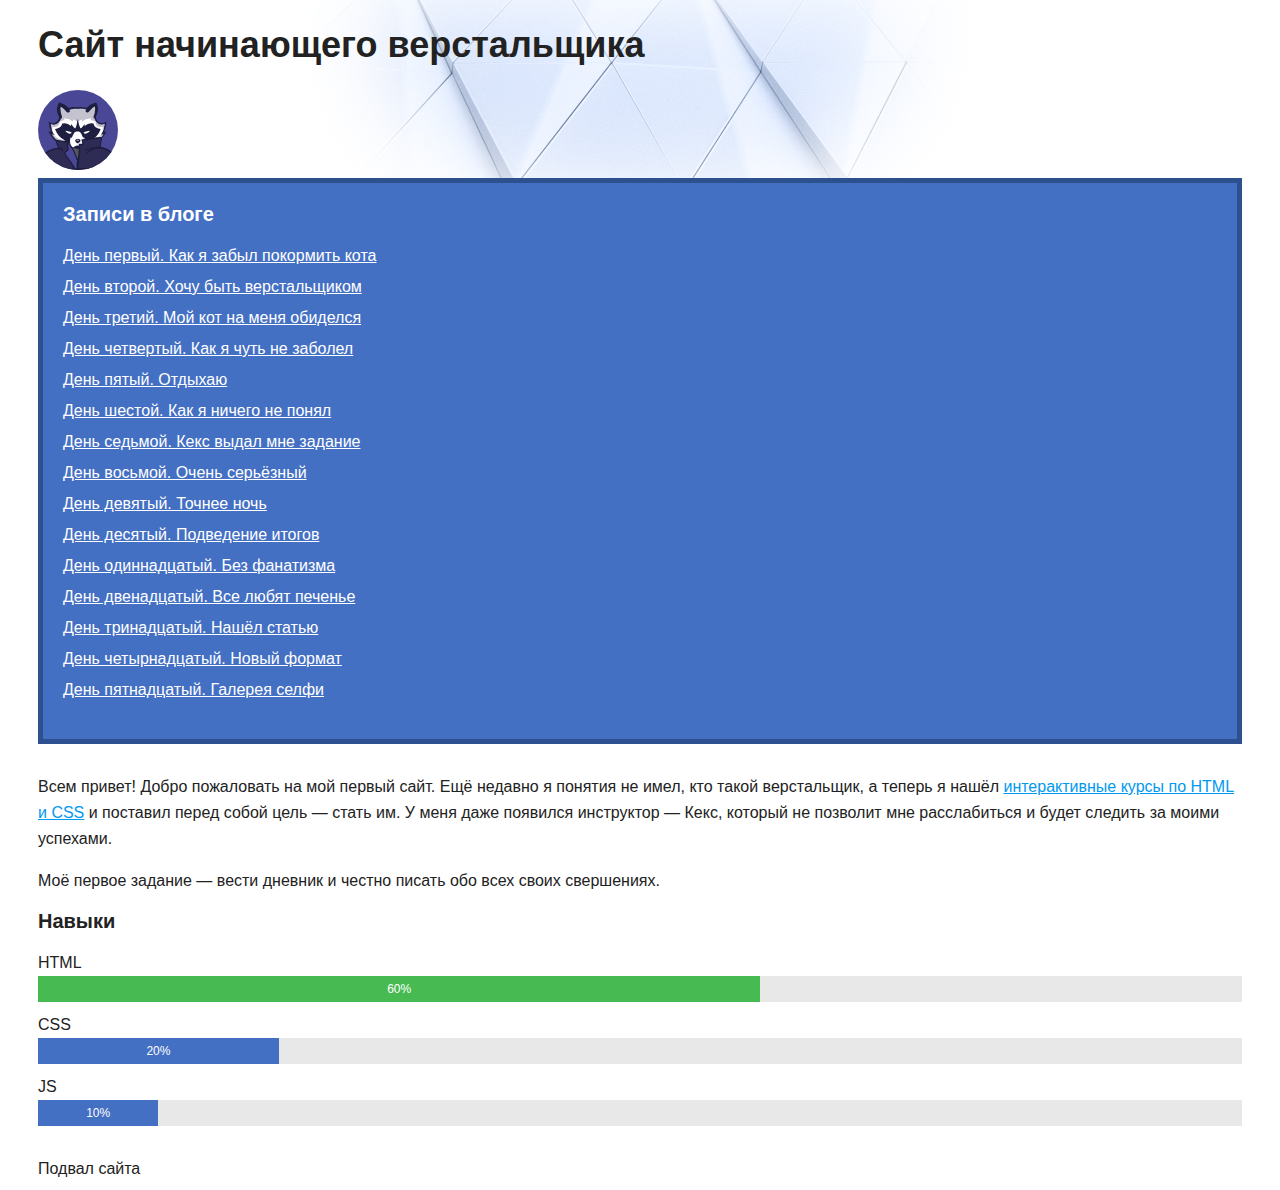
==== source/project-blog/index.html @ 9a3c23ab "[edit]: update project-blog, squeeze images" ====
<!DOCTYPE html>
<html lang="ru">
  <head>
    <meta charset="utf-8">
    <title>Сайт начинающего верстальщика</title>
    <link rel="stylesheet" href="style.css">
  </head>
  <body>
    <header>
      <h1>Сайт начинающего верстальщика</h1>
    </header>
    <main>
      <img class="avatar" src="img/raccoon.svg" width="80" height="80" alt="Аватарка">
      <nav class="blog-navigation">
        <h2>Записи в блоге</h2>
        <ul>
          <li><a href="day-1.html">День первый. Как я забыл покормить кота</a></li>
          <li><a href="day-2.html">День второй. Хочу быть верстальщиком</a></li>
          <li><a href="day-3.html">День третий. Мой кот на меня обиделся</a></li>
          <li><a href="day-4.html">День четвертый. Как я чуть не заболел</a></li>
          <li><a href="day-5.html">День пятый. Отдыхаю</a></li>
          <li><a href="day-6.html">День шестой. Как я ничего не понял</a></li>
          <li><a href="day-7.html">День седьмой. Кекс выдал мне задание</a></li>
          <li><a href="day-8.html">День восьмой. Очень серьёзный</a></li>
          <li><a href="day-9.html">День девятый. Точнее ночь</a></li>
          <li><a href="day-10.html">День десятый. Подведение итогов</a></li>
          <li><a href="day-11.html">День одиннадцатый. Без фанатизма</a></li>
          <li><a href="day-12.html">День двенадцатый. Все любят печенье</a></li>
          <li><a href="day-13.html">День тринадцатый. Нашёл статью</a></li>
          <li><a href="day-14.html">День четырнадцатый. Новый формат</a></li>
          <li><a href="day-15.html">День пятнадцатый. Галерея селфи</a></li>
        </ul>
      </nav>
      <section>
        <p>Всем привет! Добро пожаловать на мой первый сайт. Ещё недавно я понятия не имел, кто такой верстальщик, а теперь я нашёл <a href="https://htmlacademy.ru/courses">интерактивные курсы по HTML и CSS</a> и поставил перед собой цель — стать им. У меня даже появился инструктор — Кекс, который не позволит мне расслабиться и будет следить за моими успехами.</p>
        <p>Моё первое задание — вести дневник и честно писать обо всех своих свершениях.</p>
      </section>
      <section>
        <h2>Навыки</h2>
        <dl class="skills">
          <dt>HTML</dt>
          <dd><div class="skills-level skills-level-ok" style="width: 60%;">60%</div></dd>
          <dt>CSS</dt>
          <dd><div class="skills-level" style="width: 20%;">20%</div></dd>
          <dt>JS</dt>
          <dd><div class="skills-level" style="width: 10%;">10%</div></dd>
        </dl>
      </section>
    </main>
    <footer>
      Подвал сайта
    </footer>
  </body>
</html>
---- source/project-blog/style.css ----
body {
  padding: 0 30px;
  font-size: 16px;
  line-height: 26px;
  font-family: "Arial", sans-serif;
  color: #222222;

  background: #ffffff url("img/bg-page.png") no-repeat top center;
}

h1 {
  font-size: 36px;
  line-height: normal;
}

h2 {
  font-size: 20px;
  line-height: normal;
}

aside {
  margin: 20px 0;
  color: #c4c4c4;
}

pre,
code {
  font-family: "Courier New", "Courier", monospace;
  color: #6a2cce;
}

pre {
  line-height: normal;
}

blockquote {
  padding-left: 14px;
  border-left: 2px solid #6a2cce;

  color: #6a2cce;
}

cite {
  color: #222222;
}

time {
  color: #6a2cce;
}

a[href] {
  color: #0099ef;
  text-decoration: underline;
}

.avatar {
  border-radius: 50%;
}

.blog-navigation {
  margin-bottom: 30px;
  padding: 20px;

  background-color: #4470c4;
  border: 5px solid #2d508f;

  color: #ffffff;
}

.blog-navigation h2 {
  margin-top: 0;
}

.blog-navigation ul {
  list-style: none;
  padding-left: 0;
}

.blog-navigation li {
  margin-bottom: 5px;
}

.blog-navigation a {
  color: #ffffff;
}

.skills dd {
  margin: 0;
  margin-bottom: 10px;

  background-color: #e8e8e8;
}

.skills-level {
  font-size: 12px;
  text-align: center;
  color: #ffffff;
  background-color: #4470c4;
}

.skills-level-ok {
  background-color: #47bb52;
}

.days {
  list-style: none;
  padding-left: 0;
}

figure {
  margin-left: 0;
  margin-right: 0;
}

figure img {
  vertical-align: middle;
  border: 8px solid rgb(202, 224, 248);
}

figcaption {
  width: 502px;
  padding-bottom: 8px;
  font-size: 12px;
  letter-spacing: 0.02em;
  font-style: italic;
  text-align: center;
  background-color: rgb(202, 224, 248);
}

.pagination a {
  display: inline-block;
  margin-right: 30px;
  margin-bottom: 15px;
}

.pagination {
  text-align: center;
  color: #888888;
}

.danger-text {
  color: #ff4400;
}

.danger-block {
  padding: 5px 10px;
  background-color: #ffd0bf;
}

.no-danger-block {
  padding: 5px 10px;
  background-color: #c6f5f0;
}

footer {
  margin-top: 30px;
}
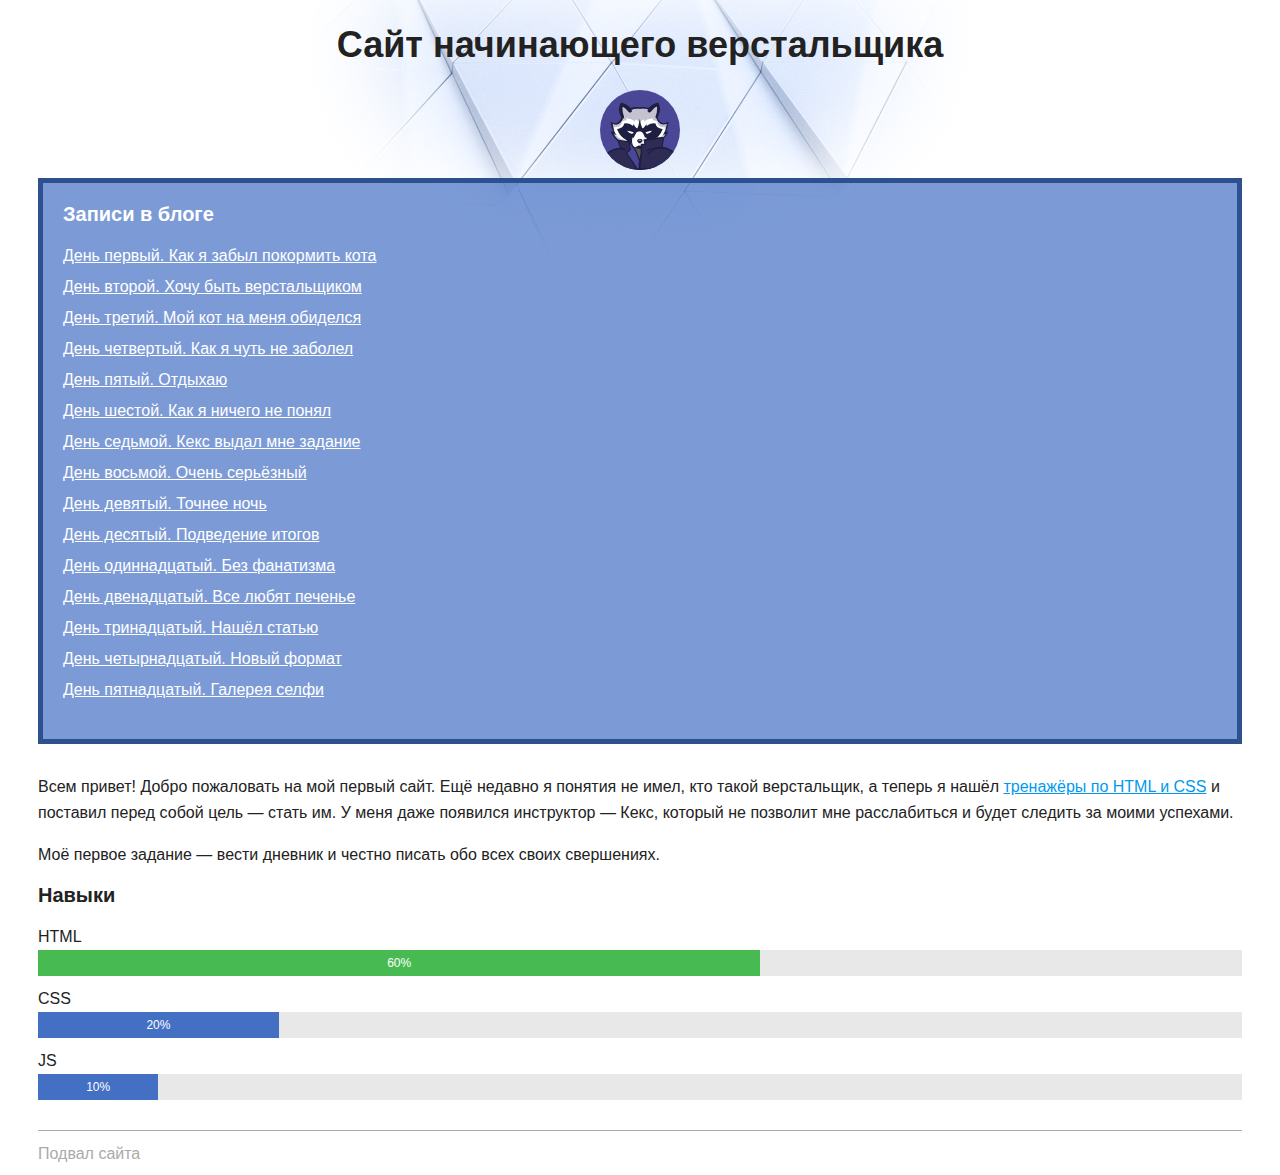
==== commit 650a0103: "[edit]: blog project, better styles" ====
--- a/source/project-blog/index.html
+++ b/source/project-blog/index.html
@@ -7,10 +7,12 @@
   </head>
   <body>
     <header>
-      <h1>Сайт начинающего верстальщика</h1>
+      <h1 class="page-title">Сайт начинающего верстальщика</h1>
     </header>
     <main>
-      <img class="avatar" src="img/raccoon.svg" width="80" height="80" alt="Аватарка">
+      <div class="avatar-container">
+        <img class="avatar" src="img/raccoon.svg" width="80" height="80" alt="Аватарка">
+      </div>
       <nav class="blog-navigation">
         <h2>Записи в блоге</h2>
         <ul>
@@ -32,7 +34,7 @@
         </ul>
       </nav>
       <section>
-        <p>Всем привет! Добро пожаловать на мой первый сайт. Ещё недавно я понятия не имел, кто такой верстальщик, а теперь я нашёл <a href="https://htmlacademy.ru/courses">интерактивные курсы по HTML и CSS</a> и поставил перед собой цель — стать им. У меня даже появился инструктор — Кекс, который не позволит мне расслабиться и будет следить за моими успехами.</p>
+        <p>Всем привет! Добро пожаловать на мой первый сайт. Ещё недавно я понятия не имел, кто такой верстальщик, а теперь я нашёл <a href="https://htmlacademy.ru/courses">тренажёры по HTML и CSS</a> и поставил перед собой цель — стать им. У меня даже появился инструктор — Кекс, который не позволит мне расслабиться и будет следить за моими успехами.</p>
         <p>Моё первое задание — вести дневник и честно писать обо всех своих свершениях.</p>
       </section>
       <section>
--- a/source/project-blog/style.css
+++ b/source/project-blog/style.css
@@ -9,7 +9,8 @@
 }
 
 h1 {
-  font-size: 36px;
+  font-weight: 400;
+  font-size: 24px;
   line-height: normal;
 }
 
@@ -25,13 +26,27 @@
 
 pre,
 code {
+  background-color: #fafaff;
+  border: 1px solid #c6c4f4;
+  border-radius: 4px;
+  color: #3632ad;
   font-family: "Courier New", "Courier", monospace;
-  color: #6a2cce;
 }
 
 pre {
-  line-height: normal;
-}
+  padding: 5px;
+}
+
+code {
+  padding: 2px 5px;
+}
+
+pre code {
+  background-color: transparent;
+  border-radius: 0;
+  border: none;
+}
+
 
 blockquote {
   padding-left: 14px;
@@ -53,15 +68,37 @@
   text-decoration: underline;
 }
 
+del {
+  color: #ff4400;
+}
+
+ins {
+  color: rgb(105, 178, 83);
+}
+
+del,
+ins {
+  text-decoration: none;
+}
+
+em,
+i {
+  font-style: normal;
+}
+
 .avatar {
   border-radius: 50%;
+}
+
+.avatar-container {
+  text-align: center;
 }
 
 .blog-navigation {
   margin-bottom: 30px;
   padding: 20px;
 
-  background-color: #4470c4;
+  background-color: rgba(68, 112, 196, 0.7);
   border: 5px solid #2d508f;
 
   color: #ffffff;
@@ -154,4 +191,40 @@
 
 footer {
   margin-top: 30px;
-}
+  padding-top: 10px;
+  color: #aaaaaa;
+  border-top: 1px solid #aaaaaa;
+}
+
+.page-title {
+  font-weight: bold;
+  font-size: 36px;
+  line-height: 42px;
+  font-family: "Verdana", sans-serif;
+  text-align: center;
+}
+
+.partnership {
+  margin: 30px 0;
+  padding: 30px;
+  text-align: center;
+  color: #ffffff;
+  background-color: #4a87fa;
+  background-image: url("img/bg-partnership.svg");
+}
+
+.underline {
+  text-decoration: underline;
+}
+
+.line-through {
+  text-decoration: line-through;
+}
+
+.overline {
+  text-decoration: overline;
+}
+
+.italic {
+  font-style: italic;
+}
